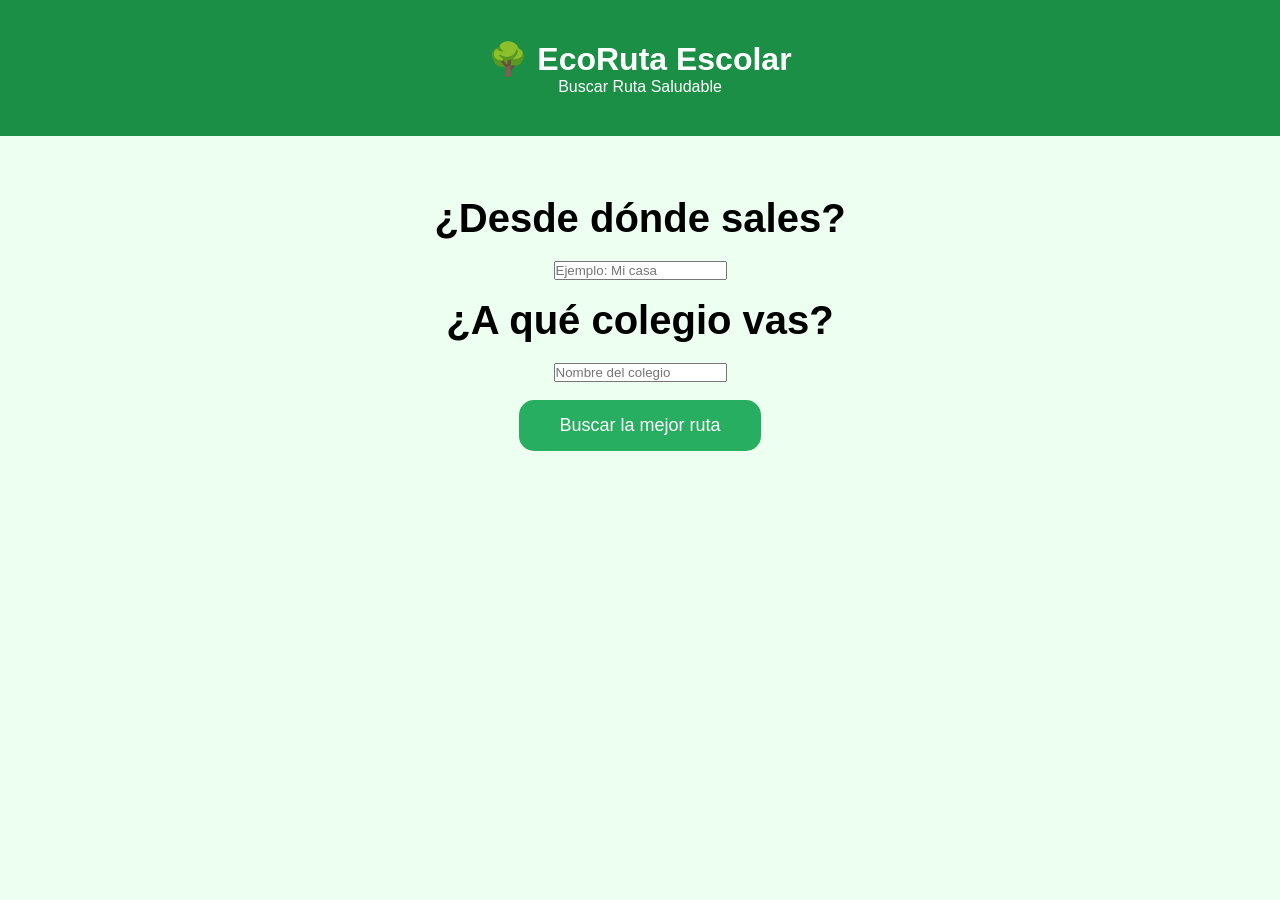
==== buscar.html @ 53685b9d "Add files via upload" ====
<!DOCTYPE html>
<html lang="es">
<head>
    <meta charset="UTF-8">
    <meta name="viewport" content="width=device-width, initial-scale=1.0">
    <title>Buscar Ruta - EcoRuta Escolar</title>
    <link rel="stylesheet" href="style.css">
</head>

<body>

<header>
    <h1>🌳 EcoRuta Escolar</h1>
    <p>Buscar Ruta Saludable</p>
</header>

<section class="hero">

<h2>¿Desde dónde sales?</h2>

<input type="text" placeholder="Ejemplo: Mi casa">

<br><br>

<h2>¿A qué colegio vas?</h2>

<input type="text" placeholder="Nombre del colegio">

<br><br>

<a href="resultado.html">

<button>

Buscar la mejor ruta

</button>

</a>

</section>

</body>

</html>
---- style.css ----
*{
margin:0;
padding:0;
box-sizing:border-box;
font-family:Arial, Helvetica, sans-serif;
}

body{

background:#ecfff0;

}

header{

background:#1b8f46;

color:white;

text-align:center;

padding:40px;

}

.hero{

text-align:center;

padding:60px;

}

.hero h2{

font-size:40px;

margin-bottom:20px;

}

.hero p{

font-size:20px;

margin-bottom:30px;

}

button{

background:#27ae60;

color:white;

padding:15px 40px;

font-size:18px;

border:none;

border-radius:15px;

cursor:pointer;

transition:.3s;

}

button:hover{

background:#0b7a39;

transform:scale(1.05);

}

.tarjetas{

display:flex;

justify-content:center;

gap:30px;

margin-top:50px;

flex-wrap:wrap;

}

.card{

background:white;

width:260px;

padding:25px;

border-radius:20px;

box-shadow:0px 5px 15px rgba(0,0,0,.2);

text-align:center;

}

.card h3{

margin-bottom:15px;

color:#0d7c38;

}

footer{

margin-top:70px;

background:#145c30;

color:white;

text-align:center;

padding:20px;

}
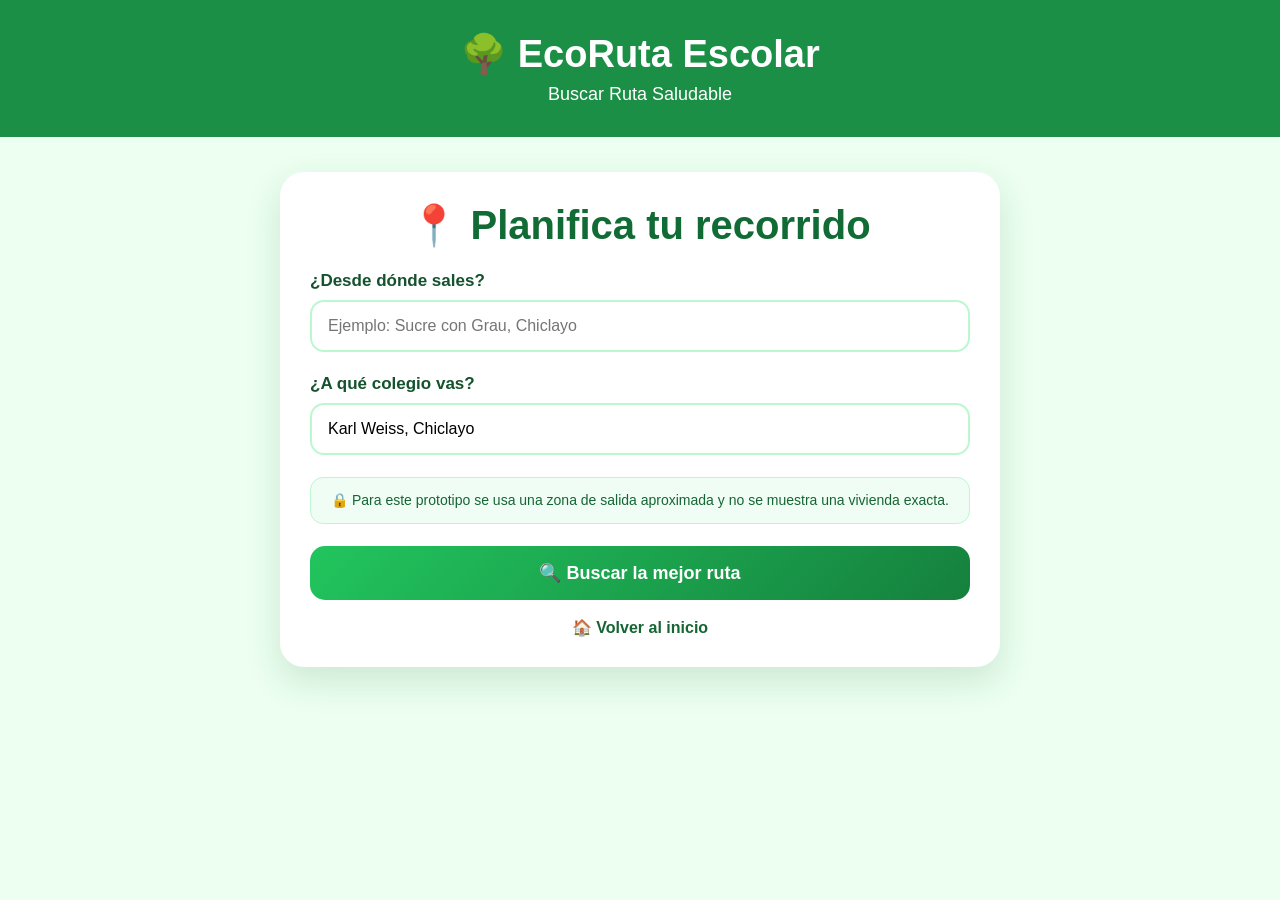
==== commit 3db0b26a: "Add files via upload" ====
--- a/buscar.html
+++ b/buscar.html
@@ -1,10 +1,267 @@
 <!DOCTYPE html>
 <html lang="es">
+
 <head>
     <meta charset="UTF-8">
-    <meta name="viewport" content="width=device-width, initial-scale=1.0">
+
+    <meta
+        name="viewport"
+        content="width=device-width, initial-scale=1.0"
+    >
+
     <title>Buscar Ruta - EcoRuta Escolar</title>
+
     <link rel="stylesheet" href="style.css">
+
+    <style>
+        * {
+            box-sizing: border-box;
+        }
+
+        body {
+            margin: 0;
+            font-family: Arial, sans-serif;
+        }
+
+        .buscador-contenedor {
+            width: 100%;
+            max-width: 720px;
+            margin: 0 auto;
+        }
+
+        .formulario-ruta {
+            background: white;
+            border-radius: 24px;
+            padding: 30px;
+            box-shadow:
+                0 14px 35px rgba(22, 101, 52, 0.15);
+        }
+
+        .campo-ruta {
+            margin-bottom: 22px;
+            text-align: left;
+        }
+
+        .campo-ruta label {
+            display: block;
+            margin-bottom: 9px;
+            color: #14532d;
+            font-size: 17px;
+            font-weight: bold;
+        }
+
+        .campo-ruta input {
+            width: 100%;
+            padding: 15px 16px;
+            border: 2px solid #bbf7d0;
+            border-radius: 14px;
+            outline: none;
+            font-size: 16px;
+            transition: 0.2s;
+        }
+
+        .campo-ruta input:focus {
+            border-color: #22c55e;
+            box-shadow:
+                0 0 0 4px rgba(34, 197, 94, 0.12);
+        }
+
+        .nota-privacidad {
+            margin: 10px 0 22px;
+            padding: 12px 14px;
+            border-radius: 13px;
+            background: #f0fdf4;
+            border: 1px solid #bbf7d0;
+            color: #166534;
+            font-size: 14px;
+            line-height: 1.5;
+        }
+
+        .boton-principal {
+            width: 100%;
+            padding: 16px;
+            border: none;
+            border-radius: 15px;
+            background:
+                linear-gradient(
+                    135deg,
+                    #22c55e,
+                    #15803d
+                );
+            color: white;
+            font-size: 18px;
+            font-weight: bold;
+            cursor: pointer;
+            transition: 0.25s;
+        }
+
+        .boton-principal:hover {
+            transform: translateY(-2px);
+            box-shadow:
+                0 10px 24px rgba(21, 128, 61, 0.25);
+        }
+
+        .boton-principal:disabled {
+            opacity: 0.7;
+            cursor: not-allowed;
+            transform: none;
+        }
+
+        .volver-inicio {
+            display: inline-block;
+            margin-top: 18px;
+            color: #166534;
+            text-decoration: none;
+            font-weight: bold;
+        }
+
+        .volver-inicio:hover {
+            text-decoration: underline;
+        }
+
+        .pantalla-carga {
+            display: none;
+            position: fixed;
+            z-index: 5000;
+            inset: 0;
+            background:
+                linear-gradient(
+                    135deg,
+                    rgba(220, 252, 231, 0.97),
+                    rgba(240, 253, 244, 0.98)
+                );
+            align-items: center;
+            justify-content: center;
+            padding: 22px;
+        }
+
+        .carga-contenido {
+            width: 100%;
+            max-width: 560px;
+            background: white;
+            border-radius: 26px;
+            padding: 35px 28px;
+            text-align: center;
+            box-shadow:
+                0 20px 50px rgba(22, 101, 52, 0.2);
+            animation: aparecerCarga 0.35s ease;
+        }
+
+        .icono-carga {
+            width: 92px;
+            height: 92px;
+            margin: 0 auto 18px;
+            display: flex;
+            align-items: center;
+            justify-content: center;
+            border-radius: 50%;
+            background:
+                linear-gradient(
+                    135deg,
+                    #22c55e,
+                    #15803d
+                );
+            font-size: 46px;
+            animation: pulso 1.5s infinite;
+        }
+
+        .carga-contenido h2 {
+            margin: 0 0 10px;
+            color: #14532d;
+        }
+
+        .mensaje-carga {
+            min-height: 28px;
+            margin: 12px 0 20px;
+            color: #166534;
+            font-size: 17px;
+            font-weight: bold;
+        }
+
+        .barra-carga {
+            width: 100%;
+            height: 18px;
+            overflow: hidden;
+            background: #d1d5db;
+            border-radius: 999px;
+        }
+
+        .progreso-carga {
+            width: 0%;
+            height: 100%;
+            border-radius: 999px;
+            background:
+                linear-gradient(
+                    90deg,
+                    #22c55e,
+                    #15803d
+                );
+            transition: width 0.55s ease;
+        }
+
+        .porcentaje-carga {
+            margin-top: 10px;
+            color: #14532d;
+            font-size: 18px;
+            font-weight: bold;
+        }
+
+        .pasos-carga {
+            display: grid;
+            grid-template-columns: repeat(3, 1fr);
+            gap: 10px;
+            margin-top: 24px;
+        }
+
+        .paso {
+            padding: 11px 8px;
+            border-radius: 12px;
+            background: #f8fafc;
+            color: #64748b;
+            font-size: 13px;
+            font-weight: bold;
+            transition: 0.25s;
+        }
+
+        .paso.activo {
+            background: #dcfce7;
+            color: #166534;
+            border: 1px solid #86efac;
+        }
+
+        @keyframes aparecerCarga {
+            from {
+                opacity: 0;
+                transform: translateY(18px) scale(0.96);
+            }
+
+            to {
+                opacity: 1;
+                transform: translateY(0) scale(1);
+            }
+        }
+
+        @keyframes pulso {
+            0%,
+            100% {
+                transform: scale(1);
+            }
+
+            50% {
+                transform: scale(1.08);
+            }
+        }
+
+        @media (max-width: 650px) {
+            .formulario-ruta {
+                padding: 23px 18px;
+            }
+
+            .pasos-carga {
+                grid-template-columns: 1fr;
+            }
+        }
+    </style>
 </head>
 
 <body>
@@ -16,30 +273,351 @@
 
 <section class="hero">
 
-<h2>¿Desde dónde sales?</h2>
-
-<input type="text" placeholder="Ejemplo: Mi casa">
-
-<br><br>
-
-<h2>¿A qué colegio vas?</h2>
-
-<input type="text" placeholder="Nombre del colegio">
-
-<br><br>
-
-<a href="resultado.html">
-
-<button>
-
-Buscar la mejor ruta
-
-</button>
-
-</a>
+    <div class="buscador-contenedor">
+
+        <div class="formulario-ruta">
+
+            <h2>📍 Planifica tu recorrido</h2>
+
+            <div class="campo-ruta">
+
+                <label for="direccionInicio">
+                    ¿Desde dónde sales?
+                </label>
+
+                <input
+                    type="text"
+                    id="direccionInicio"
+                    placeholder="Ejemplo: Sucre con Grau, Chiclayo"
+                    autocomplete="street-address"
+                >
+
+            </div>
+
+            <div class="campo-ruta">
+
+                <label for="colegioDestino">
+                    ¿A qué colegio vas?
+                </label>
+
+                <input
+                    type="text"
+                    id="colegioDestino"
+                    placeholder="Ejemplo: Karl Weiss, Chiclayo"
+                    value="Karl Weiss, Chiclayo"
+                >
+
+            </div>
+
+            <div class="nota-privacidad">
+                🔒 Para este prototipo se usa una zona de salida
+                aproximada y no se muestra una vivienda exacta.
+            </div>
+
+            <button
+                id="buscarRuta"
+                class="boton-principal"
+            >
+                🔍 Buscar la mejor ruta
+            </button>
+
+            <a
+                href="index.html"
+                class="volver-inicio"
+            >
+                🏠 Volver al inicio
+            </a>
+
+        </div>
+
+    </div>
 
 </section>
 
+<div
+    class="pantalla-carga"
+    id="pantallaCarga"
+>
+
+    <div class="carga-contenido">
+
+        <div class="icono-carga">
+            🌳
+        </div>
+
+        <h2>Analizando EcoRuta</h2>
+
+        <p
+            class="mensaje-carga"
+            id="mensajeCarga"
+        >
+            Preparando el análisis...
+        </p>
+
+        <div class="barra-carga">
+
+            <div
+                class="progreso-carga"
+                id="progresoCarga"
+            ></div>
+
+        </div>
+
+        <div
+            class="porcentaje-carga"
+            id="porcentajeCarga"
+        >
+            0%
+        </div>
+
+        <div class="pasos-carga">
+
+            <div
+                class="paso"
+                id="pasoVegetacion"
+            >
+                🌳 Vegetación
+            </div>
+
+            <div
+                class="paso"
+                id="pasoTrafico"
+            >
+                🚦 Tráfico
+            </div>
+
+            <div
+                class="paso"
+                id="pasoAmbiente"
+            >
+                🌬 Ambiente
+            </div>
+
+        </div>
+
+    </div>
+
+</div>
+
+<script>
+document.addEventListener(
+    "DOMContentLoaded",
+    function () {
+
+        const botonBuscar =
+            document.getElementById("buscarRuta");
+
+        const direccionInicio =
+            document.getElementById("direccionInicio");
+
+        const colegioDestino =
+            document.getElementById("colegioDestino");
+
+        const pantallaCarga =
+            document.getElementById("pantallaCarga");
+
+        const mensajeCarga =
+            document.getElementById("mensajeCarga");
+
+        const progresoCarga =
+            document.getElementById("progresoCarga");
+
+        const porcentajeCarga =
+            document.getElementById("porcentajeCarga");
+
+        const pasoVegetacion =
+            document.getElementById("pasoVegetacion");
+
+        const pasoTrafico =
+            document.getElementById("pasoTrafico");
+
+        const pasoAmbiente =
+            document.getElementById("pasoAmbiente");
+
+
+        function actualizarCarga(
+            porcentaje,
+            mensaje,
+            pasoActivo
+        ) {
+
+            progresoCarga.style.width =
+                porcentaje + "%";
+
+            porcentajeCarga.textContent =
+                porcentaje + "%";
+
+            mensajeCarga.textContent =
+                mensaje;
+
+            pasoVegetacion.classList.remove("activo");
+            pasoTrafico.classList.remove("activo");
+            pasoAmbiente.classList.remove("activo");
+
+            if (pasoActivo === "vegetacion") {
+                pasoVegetacion.classList.add("activo");
+            }
+
+            if (pasoActivo === "trafico") {
+                pasoTrafico.classList.add("activo");
+            }
+
+            if (pasoActivo === "ambiente") {
+                pasoAmbiente.classList.add("activo");
+            }
+        }
+
+
+        function iniciarAnimacion() {
+
+            pantallaCarga.style.display =
+                "flex";
+
+            botonBuscar.disabled =
+                true;
+
+            actualizarCarga(
+                10,
+                "📍 Ubicando el punto de salida...",
+                ""
+            );
+
+            setTimeout(
+                function () {
+                    actualizarCarga(
+                        30,
+                        "🌳 Analizando vegetación cercana...",
+                        "vegetacion"
+                    );
+                },
+                650
+            );
+
+            setTimeout(
+                function () {
+                    actualizarCarga(
+                        55,
+                        "🚦 Revisando tráfico y cruces...",
+                        "trafico"
+                    );
+                },
+                1400
+            );
+
+            setTimeout(
+                function () {
+                    actualizarCarga(
+                        78,
+                        "🌬 Analizando ruido y calidad ambiental...",
+                        "ambiente"
+                    );
+                },
+                2200
+            );
+
+            setTimeout(
+                function () {
+                    actualizarCarga(
+                        94,
+                        "🛣️ Calculando la ruta saludable...",
+                        "ambiente"
+                    );
+                },
+                3000
+            );
+
+            setTimeout(
+                function () {
+                    actualizarCarga(
+                        100,
+                        "✅ Ruta saludable encontrada",
+                        "ambiente"
+                    );
+                },
+                3650
+            );
+
+            setTimeout(
+                function () {
+                    window.location.href =
+                        "resultado.html";
+                },
+                4300
+            );
+        }
+
+
+        botonBuscar.addEventListener(
+            "click",
+            function () {
+
+                const inicio =
+                    direccionInicio.value.trim();
+
+                const destino =
+                    colegioDestino.value.trim();
+
+                if (inicio === "") {
+
+                    alert(
+                        "📍 Escribe desde dónde sales."
+                    );
+
+                    direccionInicio.focus();
+
+                    return;
+                }
+
+                if (destino === "") {
+
+                    alert(
+                        "🏫 Escribe el nombre del colegio."
+                    );
+
+                    colegioDestino.focus();
+
+                    return;
+                }
+
+                localStorage.setItem(
+                    "ecorutaInicio",
+                    inicio
+                );
+
+                localStorage.setItem(
+                    "ecorutaDestino",
+                    destino
+                );
+
+                iniciarAnimacion();
+            }
+        );
+
+
+        direccionInicio.addEventListener(
+            "keydown",
+            function (evento) {
+
+                if (evento.key === "Enter") {
+                    botonBuscar.click();
+                }
+            }
+        );
+
+
+        colegioDestino.addEventListener(
+            "keydown",
+            function (evento) {
+
+                if (evento.key === "Enter") {
+                    botonBuscar.click();
+                }
+            }
+        );
+
+    }
+);
+</script>
+
 </body>
-
 </html>
--- a/style.css
+++ b/style.css
@@ -1,128 +1,149 @@
-*{
-margin:0;
-padding:0;
-box-sizing:border-box;
-font-family:Arial, Helvetica, sans-serif;
+* {
+    margin: 0;
+    padding: 0;
+    box-sizing: border-box;
+    font-family: Arial, Helvetica, sans-serif;
 }
 
-body{
-
-background:#ecfff0;
-
+body {
+    background: #ecfff0;
+    color: #17351f;
 }
 
-header{
-
-background:#1b8f46;
-
-color:white;
-
-text-align:center;
-
-padding:40px;
-
+header {
+    background: #1b8f46;
+    color: white;
+    text-align: center;
+    padding: 32px 20px;
 }
 
-.hero{
-
-text-align:center;
-
-padding:60px;
-
+header h1 {
+    font-size: 38px;
+    margin-bottom: 8px;
 }
 
-.hero h2{
-
-font-size:40px;
-
-margin-bottom:20px;
-
+header p {
+    font-size: 18px;
 }
 
-.hero p{
-
-font-size:20px;
-
-margin-bottom:30px;
-
+.hero {
+    width: 100%;
+    text-align: center;
+    padding: 35px 20px;
 }
 
-button{
-
-background:#27ae60;
-
-color:white;
-
-padding:15px 40px;
-
-font-size:18px;
-
-border:none;
-
-border-radius:15px;
-
-cursor:pointer;
-
-transition:.3s;
-
+.hero h2 {
+    font-size: 40px;
+    margin-bottom: 22px;
+    color: #116b34;
 }
 
-button:hover{
-
-background:#0b7a39;
-
-transform:scale(1.05);
-
+.hero p {
+    font-size: 18px;
+    margin-bottom: 18px;
 }
 
-.tarjetas{
-
-display:flex;
-
-justify-content:center;
-
-gap:30px;
-
-margin-top:50px;
-
-flex-wrap:wrap;
-
+button {
+    background: #27ae60;
+    color: white;
+    padding: 15px 40px;
+    font-size: 18px;
+    border: none;
+    border-radius: 15px;
+    cursor: pointer;
+    transition: 0.3s;
 }
 
-.card{
-
-background:white;
-
-width:260px;
-
-padding:25px;
-
-border-radius:20px;
-
-box-shadow:0px 5px 15px rgba(0,0,0,.2);
-
-text-align:center;
-
+button:hover {
+    background: #0b7a39;
+    transform: scale(1.05);
 }
 
-.card h3{
-
-margin-bottom:15px;
-
-color:#0d7c38;
-
+.tarjetas {
+    display: flex;
+    justify-content: center;
+    gap: 25px;
+    margin-top: 25px;
+    flex-wrap: wrap;
+    padding: 0 20px;
 }
 
-footer{
+.card {
+    background: white;
+    width: 280px;
+    padding: 28px;
+    border-radius: 22px;
+    box-shadow: 0 8px 24px rgba(0, 0, 0, 0.16);
+    text-align: center;
+}
 
-margin-top:70px;
+.card h3 {
+    margin-bottom: 15px;
+    color: #0d7c38;
+}
 
-background:#145c30;
+#map {
+    width: 100%;
+    height: 520px;
+    min-height: 520px;
+    margin-top: 30px;
+    border-radius: 20px;
+    box-shadow: 0 8px 22px rgba(0, 0, 0, 0.18);
+    overflow: hidden;
+    z-index: 1;
+}
 
-color:white;
+.resultado .card,
+.hero > .card {
+    width: 92%;
+    max-width: 1200px;
+    margin: 0 auto;
+}
 
-text-align:center;
+footer {
+    margin-top: 40px;
+    background: #145c30;
+    color: white;
+    text-align: center;
+    padding: 20px;
+}
 
-padding:20px;
+@media (max-width: 768px) {
+    header h1 {
+        font-size: 30px;
+    }
 
+    .hero {
+        padding: 28px 12px;
+    }
+
+    .hero h2 {
+        font-size: 31px;
+    }
+
+    .tarjetas {
+        margin-top: 20px;
+        gap: 18px;
+    }
+
+    .card {
+        width: 100%;
+        max-width: 420px;
+        padding: 22px;
+    }
+
+    .resultado .card,
+    .hero > .card {
+        width: 100%;
+    }
+
+    #map {
+        height: 420px;
+        min-height: 420px;
+    }
+
+    button {
+        width: 100%;
+        padding: 14px 20px;
+    }
 }
